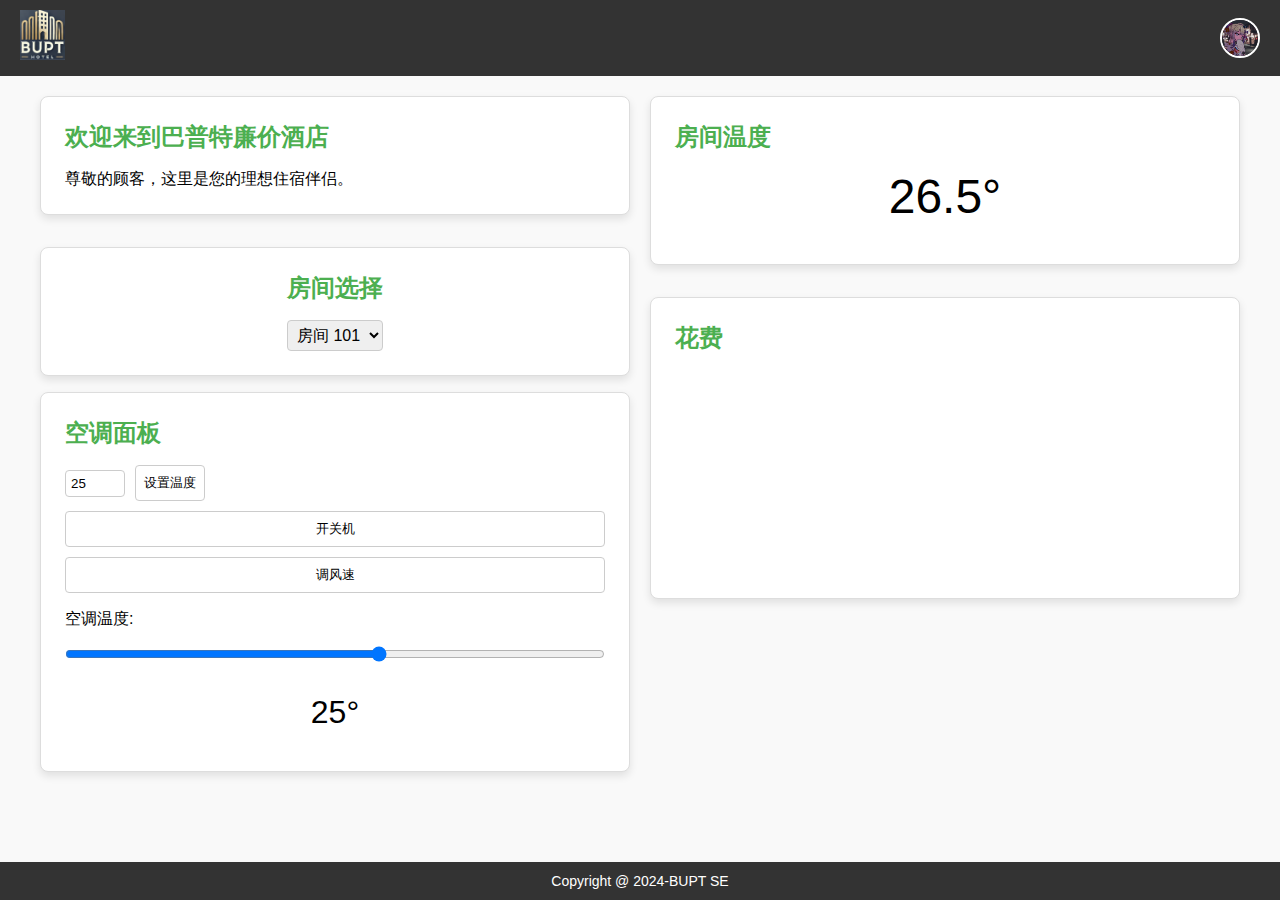
==== software-master/frontend/html/index.html @ d4134e2e "lsh_sbw" ====
<!DOCTYPE html>
<html lang="en">
<head>
    <meta charset="UTF-8">
    <meta name="viewport" content="width=device-width, initial-scale=1.0">
    <title>Hotel Room Control</title>
    <link rel="stylesheet" href="../css/styles.css">
</head>
<body>
    <header>
        <div class="logo">
            <img src="../assest/logo.png" alt="Hotel Logo" />
        </div>
        <div class="user-profile">
            <img src="../assest/guest.png" alt="Guest Avatar" class="avatar" />
        </div>
    </header>

    <main>
        <div class="container">
            <div class="left-column">
                <section id="welcome-section" class="panel">
                    <h2>欢迎来到巴普特廉价酒店</h2>
                    <p>尊敬的顾客，这里是您的理想住宿伴侣。</p>
                </section>
                 <section id="room-id-selector" class="panel">
                     <h2>房间选择</h2>
                      <select id="room-id" onchange="setRoomId(this.value)">
                        <option value="1">房间 101</option>
                        <option value="2">房间 102</option>
                        <option value="3">房间 103</option>
                          <option value="4">房间 104</option>
                          <option value="5">房间 105</option>
                      </select>
                </section>
                <section id="air-conditioner-control" class="panel">
                    <h2>空调面板</h2>
                    <div class="controls">
                        <div class="temp-input-container">
                            <input type="number" id="temp-input" min="18" max="30" value="25">
                            <button onclick="setTemperature()">设置温度</button>
                        </div>
                        <button onclick="togglePower()">开关机</button>
                        <button onclick="changeFanSpeed()">调风速</button>
                    </div>
                    <label for="ac-temp">空调温度:</label>
                    <input type="range" id="ac-temp" min="18" max="30" value="25" oninput="updateDisplayTemp()">
                    <span id="display-temp">25°</span>
                    <div id="fan-speed-icon"></div>
                </section>

            </div>

            <div class="right-column">
                <section id="room-temperature" class="panel">
                    <h2>房间温度</h2>
                    <span id="current-temp">26.5°</span>
                </section>

                <section id="expenses" class="panel">
                    <h2>花费</h2>
                    <canvas id="expense-chart"></canvas>
                </section>
            </div>
        </div>
    </main>

    <footer>
        <a href="https://github.com/prepikes/software" target="_blank">
            Copyright @ 2024-BUPT SE
        </a>
    </footer>

    <script src="../js/scripts.js"></script>
</body>
</html>
---- software-master/frontend/css/styles.css ----
* {
    margin: 0;
    padding: 0;
    box-sizing: border-box;
}

body {
    font-family: Arial, sans-serif;
    background-color: #f9f9f9;
    min-height: 100vh;
    display: flex;
    flex-direction: column;
}
#room-id-selector {
    margin-bottom: 1rem;
    text-align: center;
}

#room-id {
    padding: 5px;
    border: 1px solid #ccc;
    border-radius: 4px;
    font-size: 1rem;
}

header {
    display: flex;
    justify-content: space-between;
    align-items: center;
    padding: 10px 20px;
    background-color: #333;
}

.logo {
    font-size: 1.5rem;
}

.logo img {
    height: 50px;
    width: auto;
}

.user-profile {
    display: flex;
    align-items: center;
}

.avatar {
    width: 40px;
    height: 40px;
    border-radius: 50%;
    cursor: pointer;
    border: 2px solid #fff;
}

.avatar:hover {
    opacity: 0.8;
}

main {
    flex: 1;
    padding: 20px;
}

.container {
    display: flex;
    gap: 20px;
    max-width: 1200px;
    margin: 0 auto;
}

.left-column,
.right-column {
    flex: 1;
}

.panel {
    background-color: white;
    border: 1px solid #ddd;
    border-radius: 8px;
    margin-bottom: 2rem;
    padding: 1.5rem;
    box-shadow: 0 4px 8px rgba(0,0,0,0.1);
}

.panel h2 {
    margin-bottom: 1rem;
    color: #4CAF50;
}

.controls {
    display: flex;
    flex-direction: column;
    gap: 10px;
    margin-bottom: 1rem;
}

.controls button {
    padding: 0.5rem;
    border: 1px solid #ccc;
    border-radius: 4px;
    cursor: pointer;
    background-color: #fff;
}

.controls button:hover {
    background-color: #f0f0f0;
}

/* 温度输入框容器样式 */
.temp-input-container {
    display: flex;
    gap: 10px;
    align-items: center;
}

#temp-input {
    width: 60px;
    padding: 5px;
    border: 1px solid #ccc;
    border-radius: 4px;
}

#temp-input:disabled,
.temp-input-container button:disabled {
    background-color: #f5f5f5;
    cursor: not-allowed;
    opacity: 0.7;
}

/* 滑动条样式 */
#air-conditioner-control input[type="range"] {
    width: 100%;
    margin: 1rem 0;
}

#display-temp {
    display: block;
    font-size: 2rem;
    text-align: center;
    margin: 1rem 0;
}

#fan-speed-icon {
    text-align: center;
    margin-top: 1rem;
    font-family: monospace;
    font-size: 1.2rem;
}

.speed-bar {
    display: inline-block;
    width: 8px;
    margin: 0 2px;
    background-color: #ddd;
    transition: all 0.3s ease;
}

/* 添加渐升效果 */
.speed-bar:nth-child(1) {
    height: 15px;
}

.speed-bar:nth-child(2) {
    height: 20px;
}

.speed-bar:nth-child(3) {
    height: 25px;
}

.speed-bar.active {
    background-color: #333;
}

/* 房间温度显示 */
#current-temp {
    display: block;
    font-size: 3rem;
    text-align: center;
    margin: 1rem 0;
}

/* 费用图表容器 */
#expense-chart {
    width: 100%;
    height: 200px;
}

footer {
    background-color: #333;
    color: white;
    text-align: center;
    padding: 10px 0;
    margin-top: auto;
}

footer a {
    color: #fff;
    text-decoration: none;
    font-size: 14px;
}

footer a:hover {
    text-decoration: underline;
}
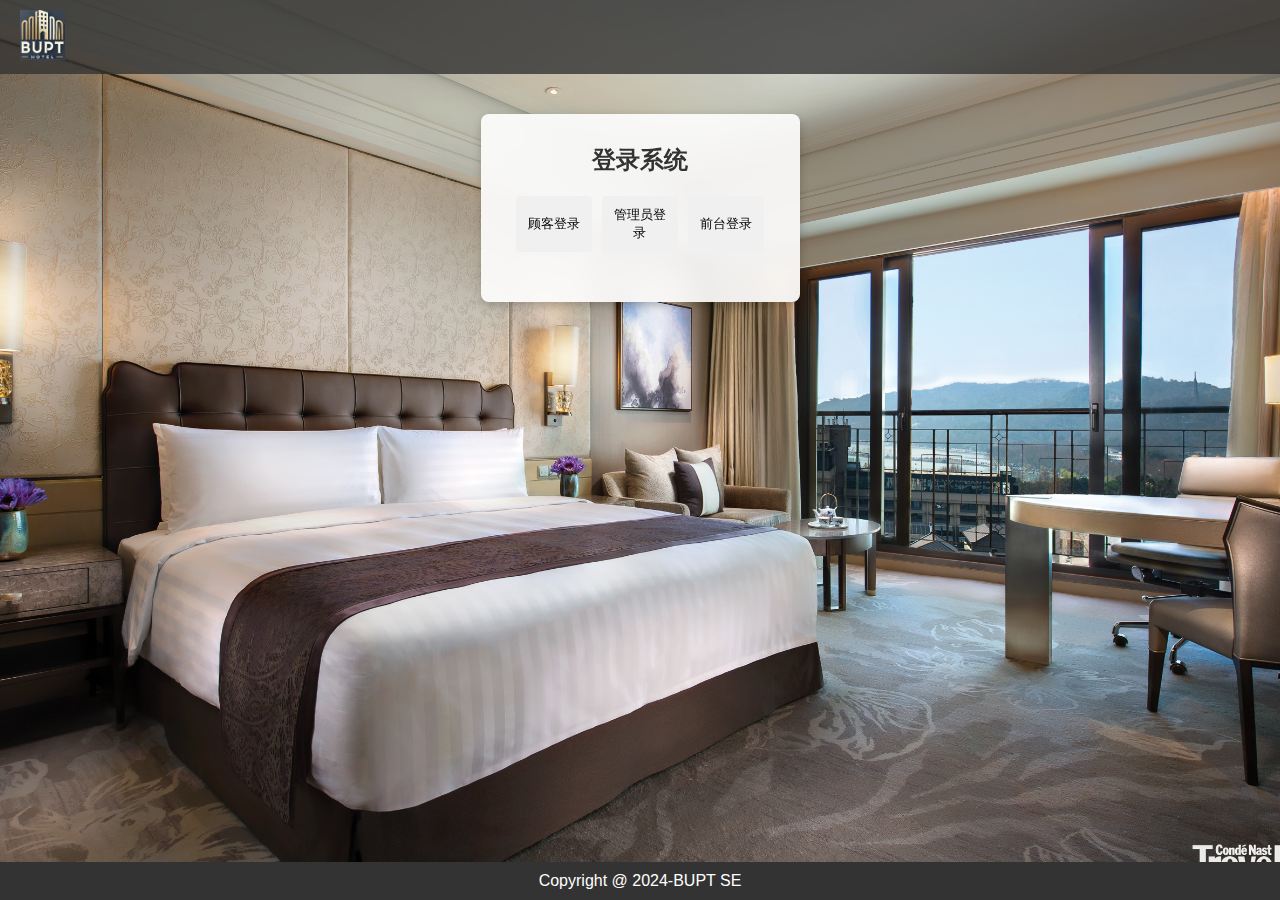
==== commit 982f95dc: "ly_mkc" ====
--- a/software-master/frontend/html/index.html
+++ b/software-master/frontend/html/index.html
@@ -1,76 +1,88 @@
 <!DOCTYPE html>
 <html lang="en">
-<head>
-    <meta charset="UTF-8">
-    <meta name="viewport" content="width=device-width, initial-scale=1.0">
+  <head>
+    <meta charset="UTF-8" />
+    <meta name="viewport" content="width=device-width, initial-scale=1.0" />
     <title>Hotel Room Control</title>
-    <link rel="stylesheet" href="../css/styles.css">
-</head>
-<body>
+    <link rel="stylesheet" href="../css/styles.css" />
+  </head>
+  <body>
     <header>
-        <div class="logo">
-            <img src="../assest/logo.png" alt="Hotel Logo" />
-        </div>
-        <div class="user-profile">
-            <img src="../assest/guest.png" alt="Guest Avatar" class="avatar" />
-        </div>
+      <div class="logo">
+        <img src="../assest/logo.png" alt="Hotel Logo" />
+      </div>
+      <div class="user-profile">
+        <img src="../assest/guest.png" alt="Guest Avatar" class="avatar" />
+      </div>
     </header>
 
     <main>
-        <div class="container">
-            <div class="left-column">
-                <section id="welcome-section" class="panel">
-                    <h2>欢迎来到巴普特廉价酒店</h2>
-                    <p>尊敬的顾客，这里是您的理想住宿伴侣。</p>
-                </section>
-                 <section id="room-id-selector" class="panel">
-                     <h2>房间选择</h2>
-                      <select id="room-id" onchange="setRoomId(this.value)">
-                        <option value="1">房间 101</option>
-                        <option value="2">房间 102</option>
-                        <option value="3">房间 103</option>
-                          <option value="4">房间 104</option>
-                          <option value="5">房间 105</option>
-                      </select>
-                </section>
-                <section id="air-conditioner-control" class="panel">
-                    <h2>空调面板</h2>
-                    <div class="controls">
-                        <div class="temp-input-container">
-                            <input type="number" id="temp-input" min="18" max="30" value="25">
-                            <button onclick="setTemperature()">设置温度</button>
-                        </div>
-                        <button onclick="togglePower()">开关机</button>
-                        <button onclick="changeFanSpeed()">调风速</button>
-                    </div>
-                    <label for="ac-temp">空调温度:</label>
-                    <input type="range" id="ac-temp" min="18" max="30" value="25" oninput="updateDisplayTemp()">
-                    <span id="display-temp">25°</span>
-                    <div id="fan-speed-icon"></div>
-                </section>
+      <div class="container">
+        <div class="left-column">
+          <section id="welcome-section" class="panel">
+            <h2>欢迎来到巴普特廉价酒店</h2>
+            <p>尊敬的顾客，这里是您的理想住宿伴侣。</p>
+          </section>
+          <section id="room-id-selector" class="panel">
+            <h2>房间选择</h2>
+            <select id="room-id" onchange="setRoomId(this.value)">
+              <option value="101">房间 101</option>
+              <option value="102">房间 102</option>
+              <option value="103">房间 103</option>
+              <option value="104">房间 104</option>
+              <option value="105">房间 105</option>
+            </select>
+          </section>
+          <section id="air-conditioner-control" class="panel">
+            <h2>空调面板</h2>
+            <div class="controls">
+              <div class="temp-input-container">
+                <input
+                  type="number"
+                  id="temp-input"
+                  min="18"
+                  max="30"
+                  value="25"
+                />
+                <button onclick="setTemperature()">设置温度</button>
+              </div>
+              <button onclick="togglePower()">开关机</button>
+              <button onclick="changeFanSpeed()">调风速</button>
+            </div>
+            <label for="ac-temp">空调温度:</label>
+            <input
+              type="range"
+              id="ac-temp"
+              min="18"
+              max="30"
+              value="25"
+              oninput="updateDisplayTemp()"
+            />
+            <span id="display-temp">25°</span>
+            <div id="fan-speed-icon"></div>
+          </section>
+        </div>
 
-            </div>
+        <div class="right-column">
+          <section id="room-temperature" class="panel">
+            <h2>房间温度</h2>
+            <span id="current-temp">26.5°</span>
+          </section>
 
-            <div class="right-column">
-                <section id="room-temperature" class="panel">
-                    <h2>房间温度</h2>
-                    <span id="current-temp">26.5°</span>
-                </section>
-
-                <section id="expenses" class="panel">
-                    <h2>花费</h2>
-                    <canvas id="expense-chart"></canvas>
-                </section>
-            </div>
+          <section id="expenses" class="panel">
+            <h2>花费</h2>
+            <canvas id="expense-chart"></canvas>
+          </section>
         </div>
+      </div>
     </main>
 
     <footer>
-        <a href="https://github.com/prepikes/software" target="_blank">
-            Copyright @ 2024-BUPT SE
-        </a>
+      <a href="https://github.com/prepikes/software" target="_blank">
+        Copyright @ 2024-BUPT SE
+      </a>
     </footer>
 
     <script src="../js/scripts.js"></script>
-</body>
-</html>+  </body>
+</html>
--- a/software-master/frontend/css/styles.css
+++ b/software-master/frontend/css/styles.css
@@ -10,17 +10,6 @@
     min-height: 100vh;
     display: flex;
     flex-direction: column;
-}
-#room-id-selector {
-    margin-bottom: 1rem;
-    text-align: center;
-}
-
-#room-id {
-    padding: 5px;
-    border: 1px solid #ccc;
-    border-radius: 4px;
-    font-size: 1rem;
 }
 
 header {
@@ -88,6 +77,19 @@
     color: #4CAF50;
 }
 
+.room-info {
+    background-color: #f8f9fa;
+    padding: 10px;
+    border-radius: 4px;
+    margin: 10px 0;
+}
+
+.room-info h3 {
+    color: #2c3e50;
+    font-size: 1.2em;
+    margin: 0;
+}
+
 .controls {
     display: flex;
     flex-direction: column;
@@ -204,3 +206,116 @@
 footer a:hover {
     text-decoration: underline;
 }
+
+.login-container {
+    max-width: 400px;
+    margin: 50px auto;
+    padding: 20px;
+    background: white;
+    border-radius: 8px;
+    box-shadow: 0 2px 4px rgba(0,0,0,0.1);
+}
+
+.login-container h2 {
+    text-align: center;
+    margin-bottom: 20px;
+}
+
+.form-group {
+    margin-bottom: 15px;
+}
+
+.form-group label {
+    display: block;
+    margin-bottom: 5px;
+}
+
+.form-group input {
+    width: 100%;
+    padding: 8px;
+    border: 1px solid #ddd;
+    border-radius: 4px;
+}
+
+.submit-btn {
+    width: 100%;
+    padding: 10px;
+    background: #3498db;
+    color: white;
+    border: none;
+    border-radius: 4px;
+    cursor: pointer;
+}
+
+.submit-btn:hover {
+    background: #2980b9;
+}
+
+.mode-control {
+    display: flex;
+    gap: 10px;
+    margin-bottom: 10px;
+}
+
+.mode-btn {
+    flex: 1;
+    padding: 8px;
+    border: 1px solid #ccc;
+    border-radius: 4px;
+    cursor: pointer;
+    background-color: #fff;
+    transition: all 0.3s ease;
+}
+
+.mode-btn.active {
+    background-color: #4CAF50;
+    color: white;
+    border-color: #4CAF50;
+}
+
+.mode-btn:hover {
+    background-color: #45a049;
+    color: white;
+}
+
+.expense-details {
+    margin-bottom: 20px;
+}
+
+.expense-item {
+    display: flex;
+    justify-content: space-between;
+    padding: 8px 0;
+    border-bottom: 1px solid #eee;
+}
+
+.expense-item:last-child {
+    border-bottom: none;
+}
+
+.expense-chart-container {
+    height: 200px;
+    margin-top: 20px;
+}
+
+.temp-info {
+    display: flex;
+    flex-direction: column;
+    gap: 10px;
+    text-align: center;
+}
+
+.current-temp, .initial-temp {
+    display: flex;
+    justify-content: space-between;
+    align-items: center;
+    padding: 10px;
+    background-color: #f8f9fa;
+    border-radius: 4px;
+}
+
+#current-temp, #initial-temp {
+    font-size: 2rem;
+    font-weight: bold;
+    color: #4CAF50;
+}
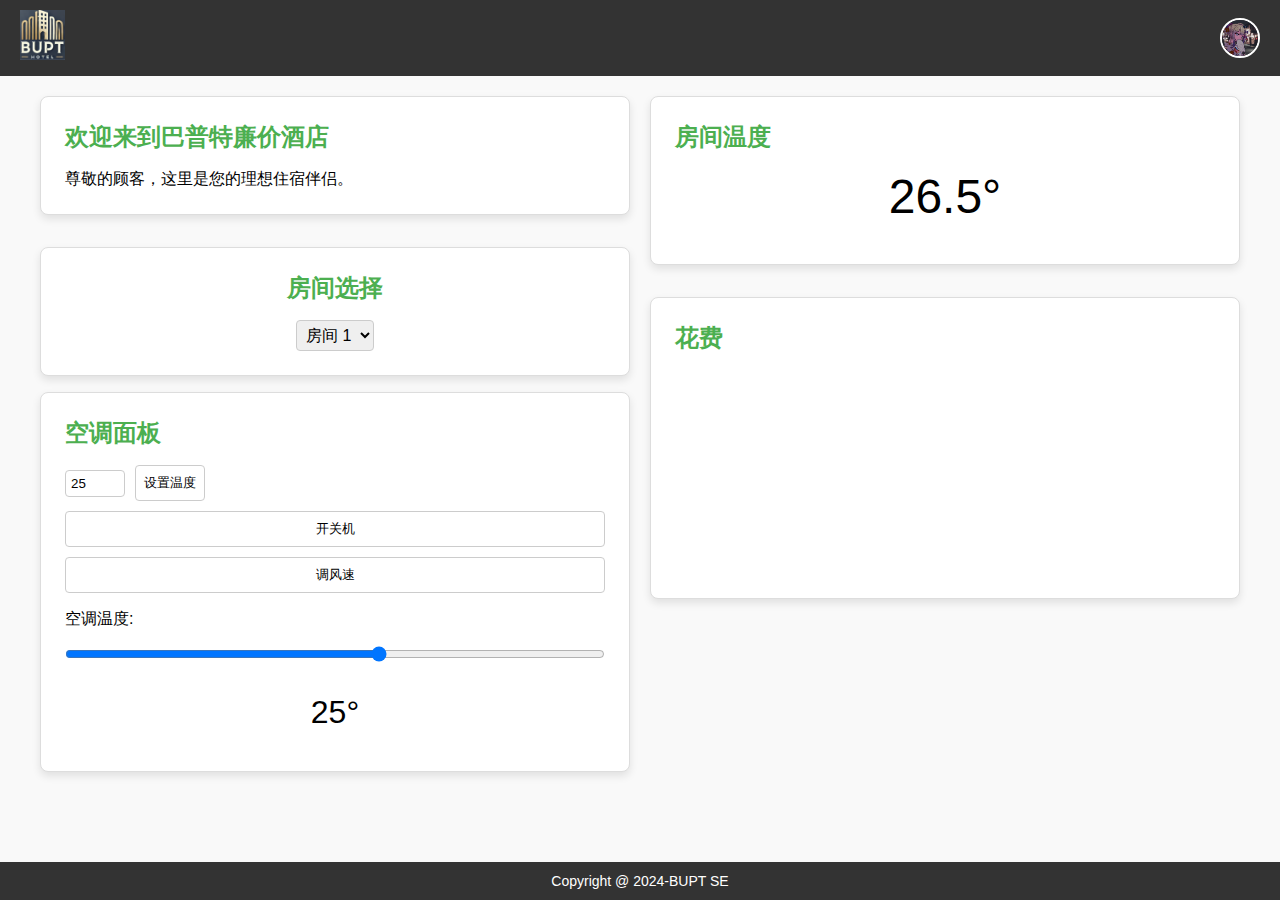
==== commit 31dad3b4: "sbw" ====
--- a/software-master/frontend/html/index.html
+++ b/software-master/frontend/html/index.html
@@ -1,88 +1,76 @@
 <!DOCTYPE html>
 <html lang="en">
-  <head>
-    <meta charset="UTF-8" />
-    <meta name="viewport" content="width=device-width, initial-scale=1.0" />
+<head>
+    <meta charset="UTF-8">
+    <meta name="viewport" content="width=device-width, initial-scale=1.0">
     <title>Hotel Room Control</title>
-    <link rel="stylesheet" href="../css/styles.css" />
-  </head>
-  <body>
+    <link rel="stylesheet" href="../css/styles.css">
+</head>
+<body>
     <header>
-      <div class="logo">
-        <img src="../assest/logo.png" alt="Hotel Logo" />
-      </div>
-      <div class="user-profile">
-        <img src="../assest/guest.png" alt="Guest Avatar" class="avatar" />
-      </div>
+        <div class="logo">
+            <img src="../assest/logo.png" alt="Hotel Logo" />
+        </div>
+        <div class="user-profile">
+            <img src="../assest/guest.png" alt="Guest Avatar" class="avatar" />
+        </div>
     </header>
 
     <main>
-      <div class="container">
-        <div class="left-column">
-          <section id="welcome-section" class="panel">
-            <h2>欢迎来到巴普特廉价酒店</h2>
-            <p>尊敬的顾客，这里是您的理想住宿伴侣。</p>
-          </section>
-          <section id="room-id-selector" class="panel">
-            <h2>房间选择</h2>
-            <select id="room-id" onchange="setRoomId(this.value)">
-              <option value="101">房间 101</option>
-              <option value="102">房间 102</option>
-              <option value="103">房间 103</option>
-              <option value="104">房间 104</option>
-              <option value="105">房间 105</option>
-            </select>
-          </section>
-          <section id="air-conditioner-control" class="panel">
-            <h2>空调面板</h2>
-            <div class="controls">
-              <div class="temp-input-container">
-                <input
-                  type="number"
-                  id="temp-input"
-                  min="18"
-                  max="30"
-                  value="25"
-                />
-                <button onclick="setTemperature()">设置温度</button>
-              </div>
-              <button onclick="togglePower()">开关机</button>
-              <button onclick="changeFanSpeed()">调风速</button>
+        <div class="container">
+            <div class="left-column">
+                <section id="welcome-section" class="panel">
+                    <h2>欢迎来到巴普特廉价酒店</h2>
+                    <p>尊敬的顾客，这里是您的理想住宿伴侣。</p>
+                </section>
+                 <section id="room-id-selector" class="panel">
+                     <h2>房间选择</h2>
+                      <select id="room-id" onchange="setRoomId(this.value)">
+                        <option value="1">房间 1</option>
+                        <option value="2">房间 2</option>
+                        <option value="3">房间 3</option>
+                          <option value="4">房间 4</option>
+                          <option value="5">房间 5</option>
+                      </select>
+                </section>
+                <section id="air-conditioner-control" class="panel">
+                    <h2>空调面板</h2>
+                    <div class="controls">
+                        <div class="temp-input-container">
+                            <input type="number" id="temp-input" min="18" max="30" value="25">
+                            <button onclick="setTemperature()">设置温度</button>
+                        </div>
+                        <button onclick="togglePower()">开关机</button>
+                        <button onclick="changeFanSpeed()">调风速</button>
+                    </div>
+                    <label for="ac-temp">空调温度:</label>
+                    <input type="range" id="ac-temp" min="18" max="30" value="25" oninput="updateDisplayTemp()">
+                    <span id="display-temp">25°</span>
+                    <div id="fan-speed-icon"></div>
+                </section>
+
             </div>
-            <label for="ac-temp">空调温度:</label>
-            <input
-              type="range"
-              id="ac-temp"
-              min="18"
-              max="30"
-              value="25"
-              oninput="updateDisplayTemp()"
-            />
-            <span id="display-temp">25°</span>
-            <div id="fan-speed-icon"></div>
-          </section>
+
+            <div class="right-column">
+                <section id="room-temperature" class="panel">
+                    <h2>房间温度</h2>
+                    <span id="current-temp">26.5°</span>
+                </section>
+
+                <section id="expenses" class="panel">
+                    <h2>花费</h2>
+                    <canvas id="expense-chart"></canvas>
+                </section>
+            </div>
         </div>
-
-        <div class="right-column">
-          <section id="room-temperature" class="panel">
-            <h2>房间温度</h2>
-            <span id="current-temp">26.5°</span>
-          </section>
-
-          <section id="expenses" class="panel">
-            <h2>花费</h2>
-            <canvas id="expense-chart"></canvas>
-          </section>
-        </div>
-      </div>
     </main>
 
     <footer>
-      <a href="https://github.com/prepikes/software" target="_blank">
-        Copyright @ 2024-BUPT SE
-      </a>
+        <a href="https://github.com/prepikes/software" target="_blank">
+            Copyright @ 2024-BUPT SE
+        </a>
     </footer>
 
     <script src="../js/scripts.js"></script>
-  </body>
-</html>
+</body>
+</html>--- a/software-master/frontend/css/styles.css
+++ b/software-master/frontend/css/styles.css
@@ -10,6 +10,17 @@
     min-height: 100vh;
     display: flex;
     flex-direction: column;
+}
+#room-id-selector {
+    margin-bottom: 1rem;
+    text-align: center;
+}
+
+#room-id {
+    padding: 5px;
+    border: 1px solid #ccc;
+    border-radius: 4px;
+    font-size: 1rem;
 }
 
 header {
@@ -77,19 +88,6 @@
     color: #4CAF50;
 }
 
-.room-info {
-    background-color: #f8f9fa;
-    padding: 10px;
-    border-radius: 4px;
-    margin: 10px 0;
-}
-
-.room-info h3 {
-    color: #2c3e50;
-    font-size: 1.2em;
-    margin: 0;
-}
-
 .controls {
     display: flex;
     flex-direction: column;
@@ -206,116 +204,3 @@
 footer a:hover {
     text-decoration: underline;
 }
-
-.login-container {
-    max-width: 400px;
-    margin: 50px auto;
-    padding: 20px;
-    background: white;
-    border-radius: 8px;
-    box-shadow: 0 2px 4px rgba(0,0,0,0.1);
-}
-
-.login-container h2 {
-    text-align: center;
-    margin-bottom: 20px;
-}
-
-.form-group {
-    margin-bottom: 15px;
-}
-
-.form-group label {
-    display: block;
-    margin-bottom: 5px;
-}
-
-.form-group input {
-    width: 100%;
-    padding: 8px;
-    border: 1px solid #ddd;
-    border-radius: 4px;
-}
-
-.submit-btn {
-    width: 100%;
-    padding: 10px;
-    background: #3498db;
-    color: white;
-    border: none;
-    border-radius: 4px;
-    cursor: pointer;
-}
-
-.submit-btn:hover {
-    background: #2980b9;
-}
-
-.mode-control {
-    display: flex;
-    gap: 10px;
-    margin-bottom: 10px;
-}
-
-.mode-btn {
-    flex: 1;
-    padding: 8px;
-    border: 1px solid #ccc;
-    border-radius: 4px;
-    cursor: pointer;
-    background-color: #fff;
-    transition: all 0.3s ease;
-}
-
-.mode-btn.active {
-    background-color: #4CAF50;
-    color: white;
-    border-color: #4CAF50;
-}
-
-.mode-btn:hover {
-    background-color: #45a049;
-    color: white;
-}
-
-.expense-details {
-    margin-bottom: 20px;
-}
-
-.expense-item {
-    display: flex;
-    justify-content: space-between;
-    padding: 8px 0;
-    border-bottom: 1px solid #eee;
-}
-
-.expense-item:last-child {
-    border-bottom: none;
-}
-
-.expense-chart-container {
-    height: 200px;
-    margin-top: 20px;
-}
-
-.temp-info {
-    display: flex;
-    flex-direction: column;
-    gap: 10px;
-    text-align: center;
-}
-
-.current-temp, .initial-temp {
-    display: flex;
-    justify-content: space-between;
-    align-items: center;
-    padding: 10px;
-    background-color: #f8f9fa;
-    border-radius: 4px;
-}
-
-#current-temp, #initial-temp {
-    font-size: 2rem;
-    font-weight: bold;
-    color: #4CAF50;
-}
